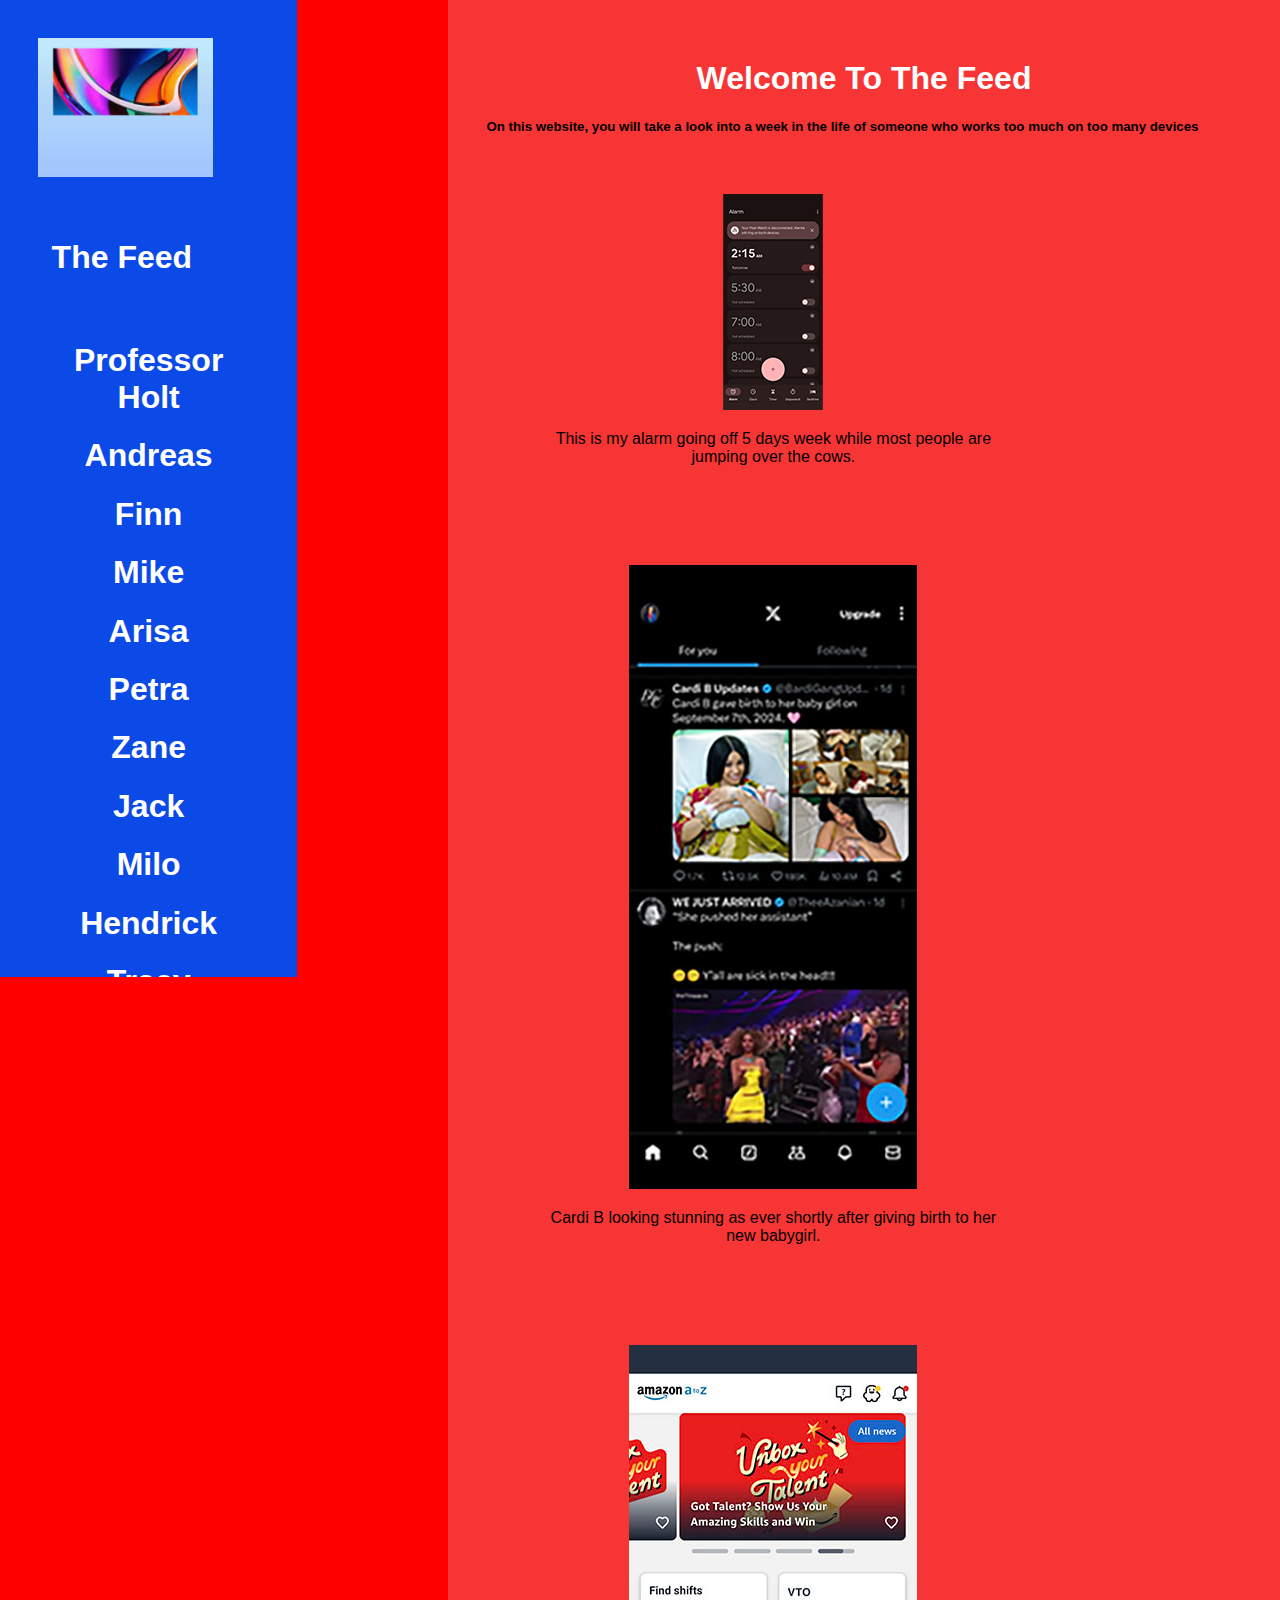
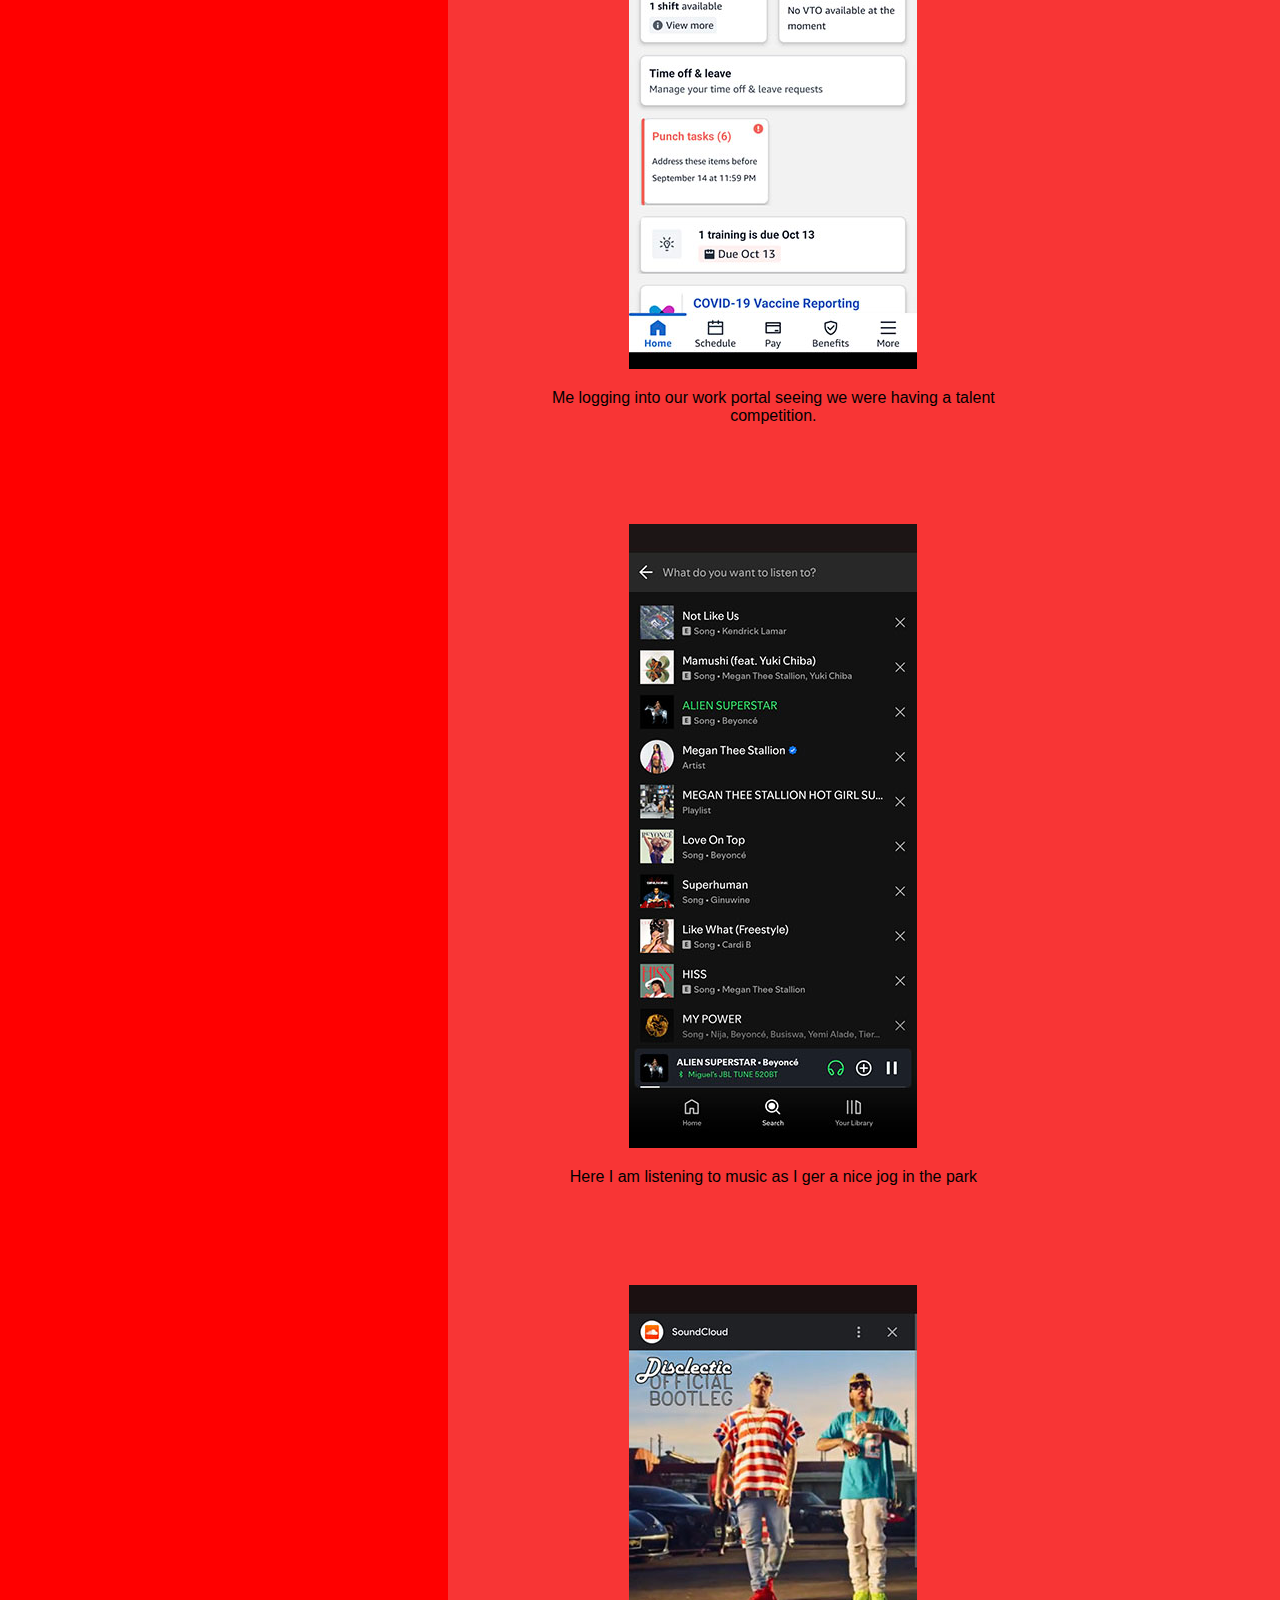
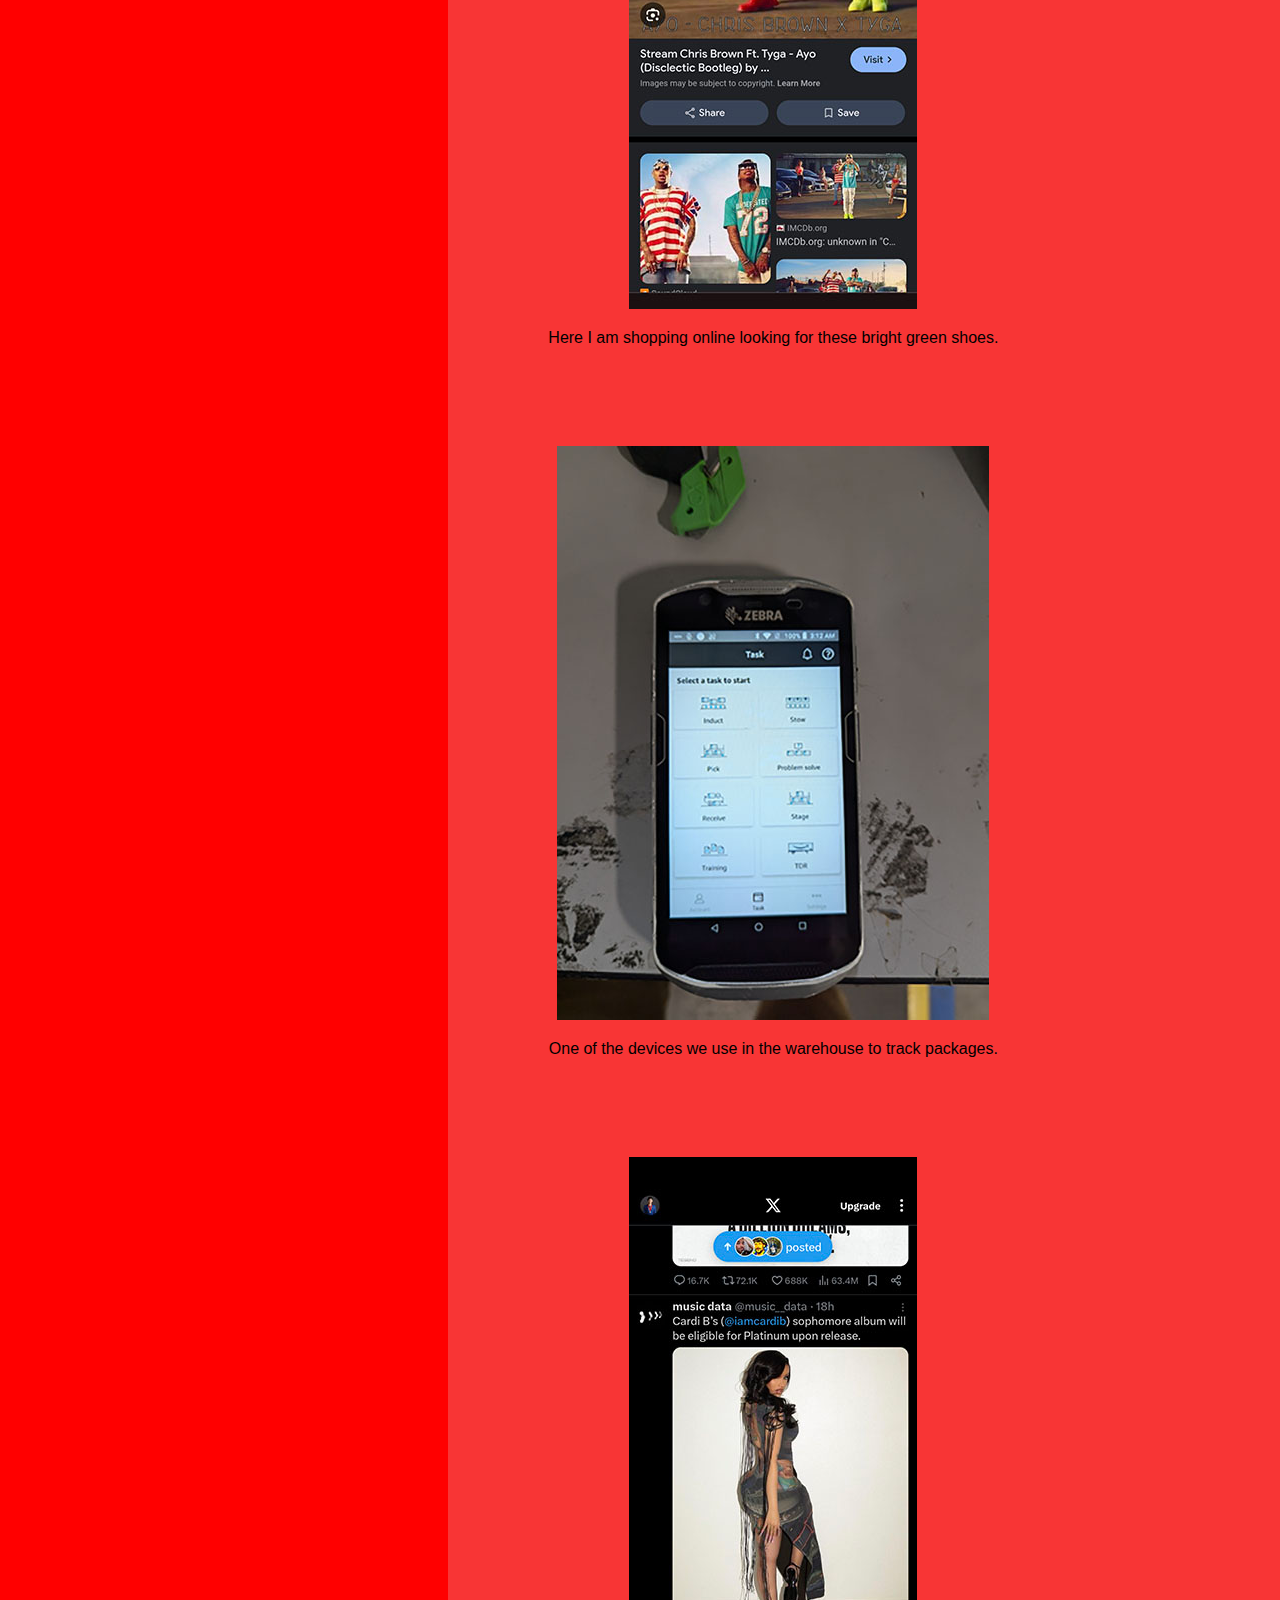
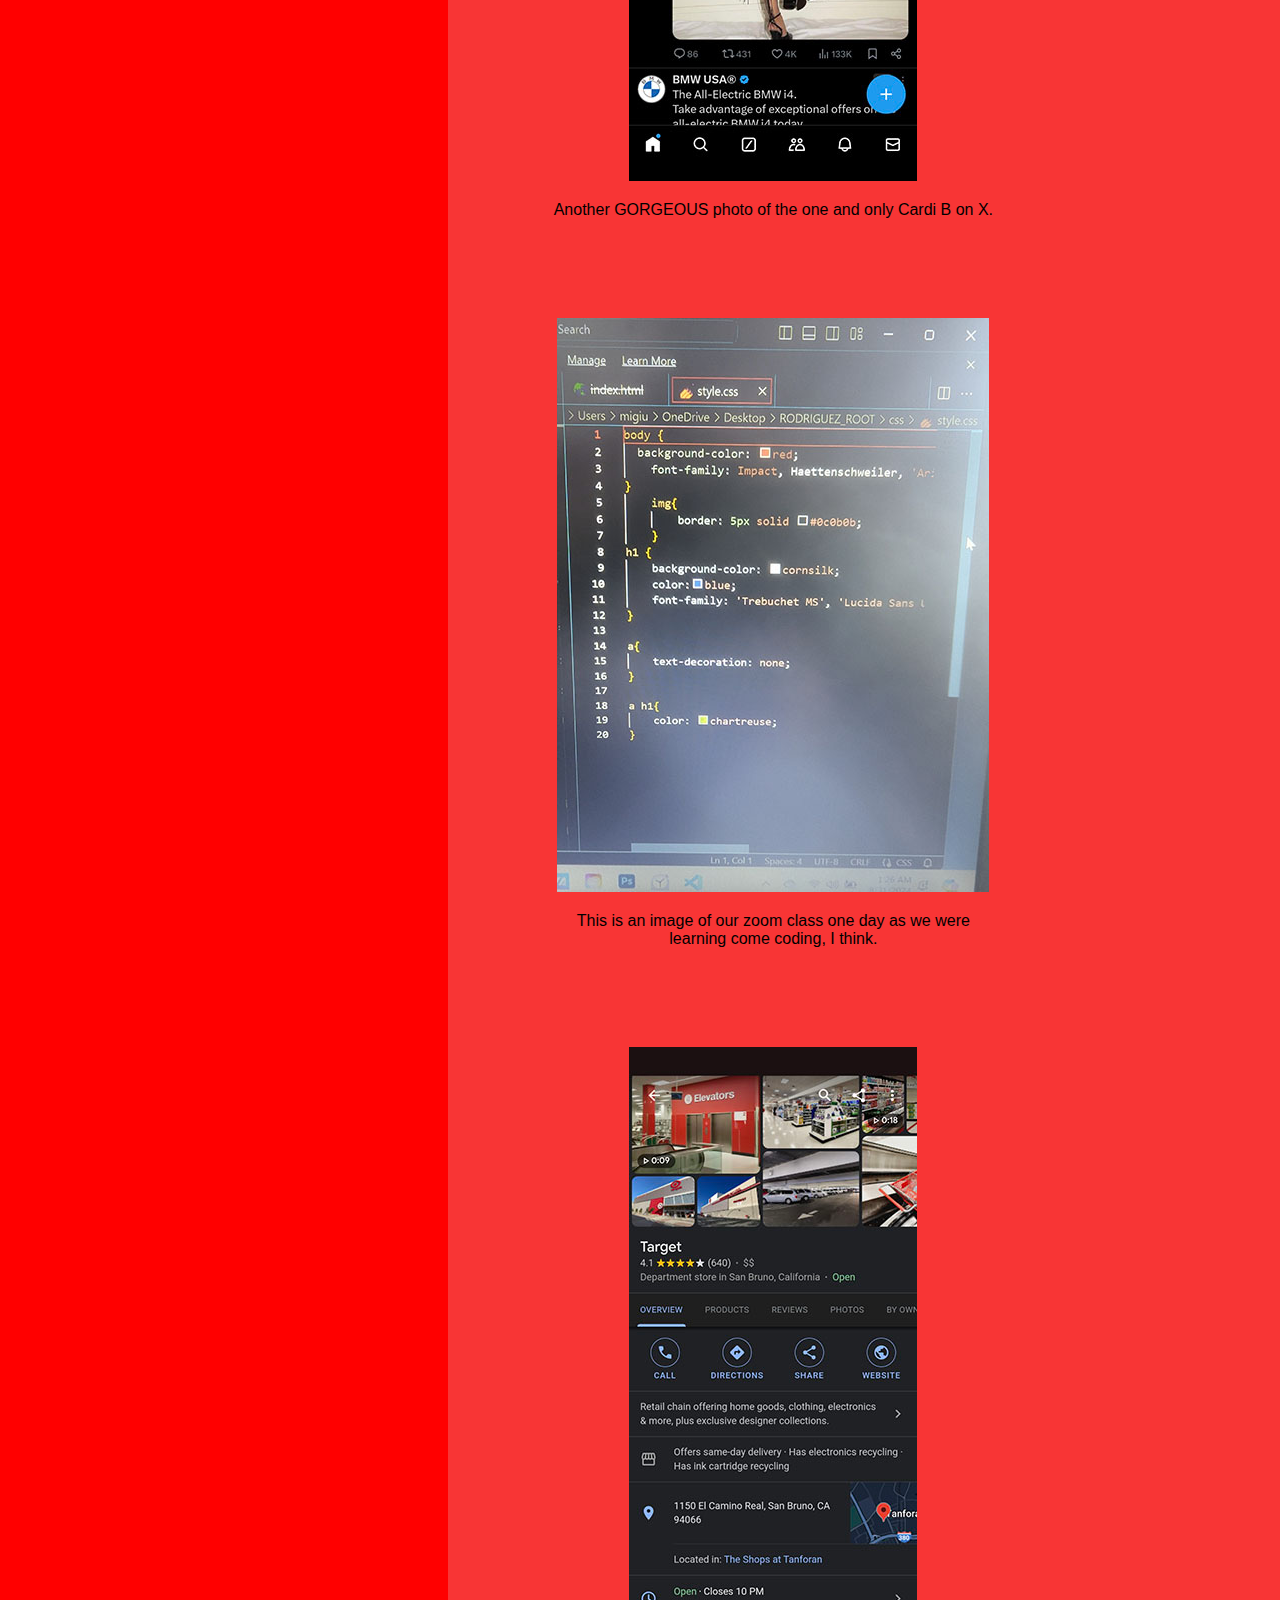
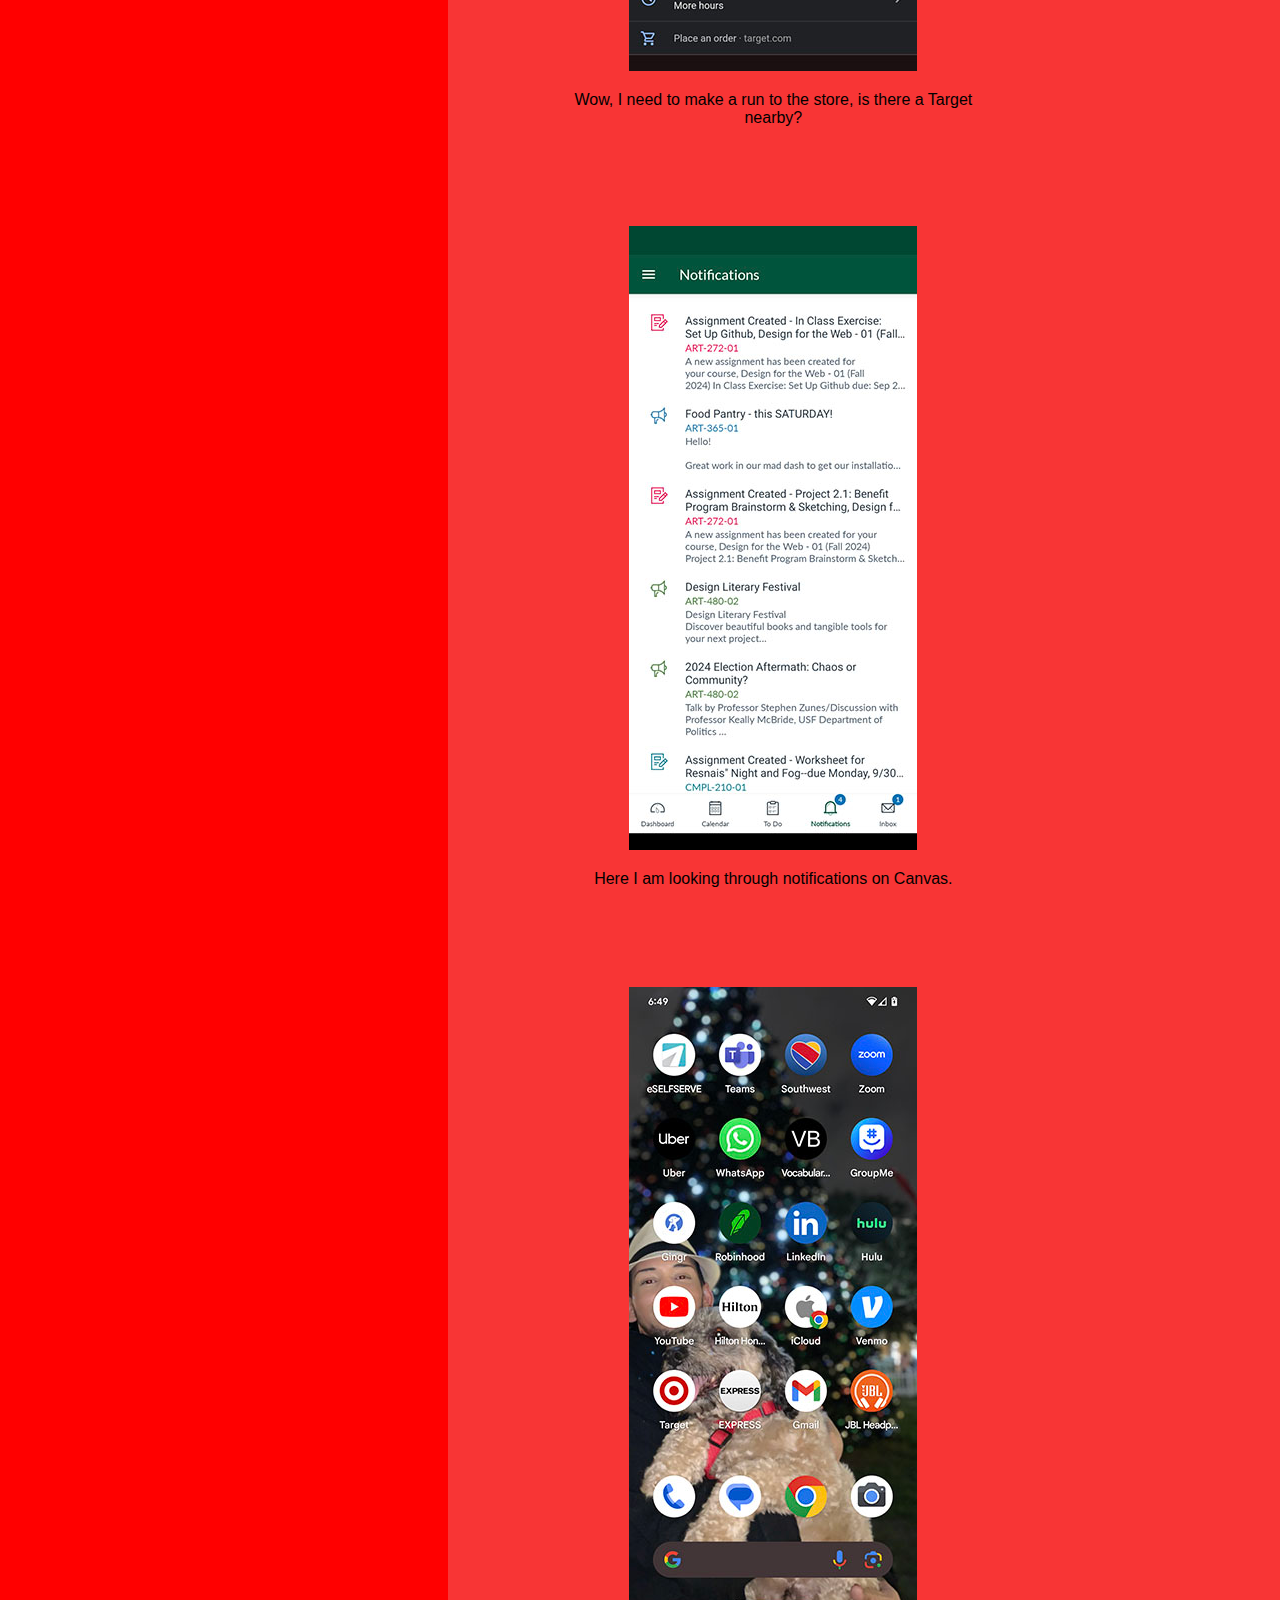
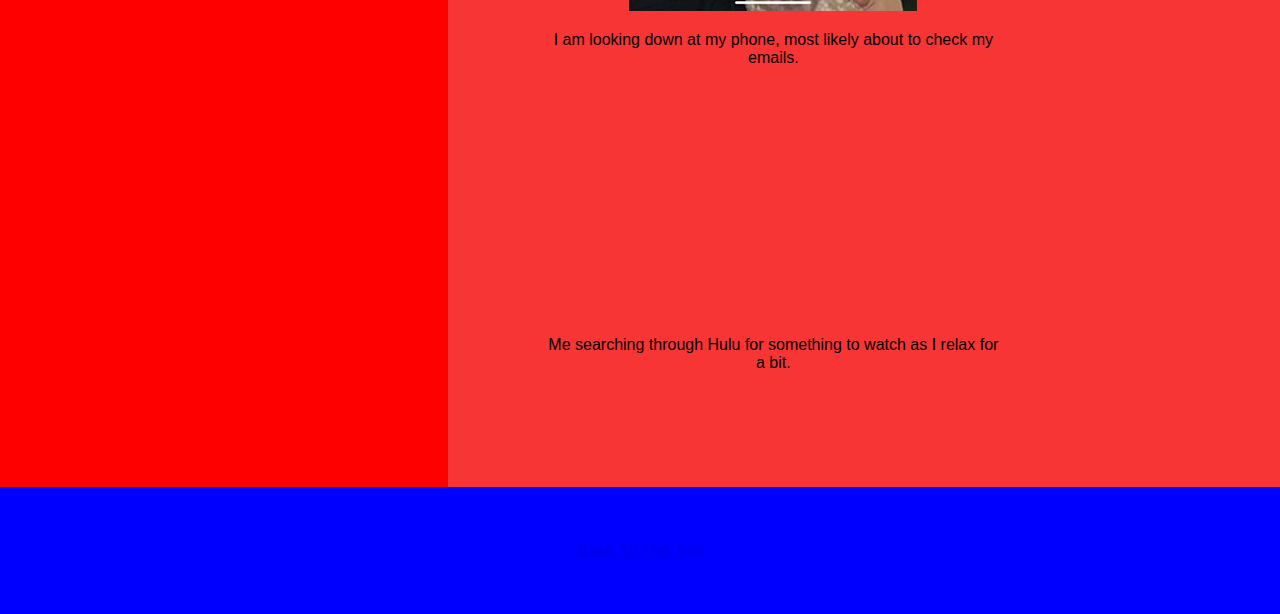
==== thefeed.html @ fedcf509 "First Website" ====
<!DOCTYPE html>

<html>
    <head>
        <meta charset="utf-8">
        <meta http-equiv="X-UA-Compatible" content="IE=edge">
        <title>Welcome To The Feed</title>
        <meta name="description" content="The work-aholic website by Miguel Rodriguez">
        <meta name="viewport" content="width=device-width, initial-scale=1">
        <link rel="stylesheet" href="css/style.css">
    </head>

    <body>
        <nav>
            <img src="img/newgifdraft.gif" alt="Mac Gone Wild" width="175px">
        <br>
        <br>
            <div id="friends">
             <h2>The Feed</h2>
             <br>
             <h1>Professor Holt</h1>
             <h1>Andreas</h1>
             <h1>Finn</h1>
             <h1>Mike</h1>
             <h1>Arisa</h1>
             <h1>Petra</h1>
             <h1>Zane</h1>
             <h1>Jack</h1>
             <h1>Milo</h1>
             <h1>Hendrick</h1>
             <h1>Tracy</h1>
            </div>
        </nav>
     
        <main id="top">

            <h1 class="title">Welcome To The Feed</h1>

            <h5>On this website, you will take a look into a week in the life of someone who works too much on too many devices</h5>

            <section>
                <div class="content">
                    <img src="img/alarmclockrevised.png" alt="photo of alarm clock">
                    <p>This is my alarm going off 5 days week while most people are jumping over the cows.</p>
                </div>
            </section>

            <section>
                <div
                    class="content">
                    <img src="img/Screenshot_20240913-112149 (1).jpg"
                    alt="Cardi B">
                    <p>Cardi B looking stunning as ever shortly after giving birth to her new babygirl.</p>
                </div>
                
            </section>

            <section>
                <div class="content">
                    <img src="img/Screenshot_20240913-112308 (1).jpg" alt="Me logging onto our work portal seeing we were having a talent competition.">
                    <p>Me logging into our work portal seeing we were having a talent competition.</p>

                </div>
            </section>

            <section>
                <div class="content">
                    <img src="img/Screenshot_20240829-151527 (1).jpg" alt="Here I am listening to music as I get a nice jog in Golden Gate Park.">
                    <p>Here I am listening to music as I ger a nice jog in the park</p>

                </div>
            </section>

            <section>
                <div class="content">
                    <img src="img/Screenshot_20240907-195801 (1).jpg" alt="Here I am shopping online looking for these bright green shoes, also the shirt worn by Chris Brown.">
                    <p>Here I am shopping online looking for these bright green shoes.</p>

                </div>
            </section>

            <section>
                <div class="content">
                    <img src="img/PXL_20240910_101205014.MP (1).jpg" alt="work device">
                    <p>One of the devices we use in the warehouse to track packages.</p>

                </div>
            </section>

            <section>
                <div class="content">
                    <img src="img/cardi b.jpg" alt="cardi b looking FABULOUS">
                    <p>Another GORGEOUS photo of the one and only Cardi B on X.</p>

                </div>
            </section>

            <section>
                <div class="content">
                    <img src="img/zoomcodeclass.jpg" alt="Zoom class learning coding">
                    <p>This is an image of our zoom class one day as we were learning come coding, I think.</p>

                </div>
            </section>

            <section>
                <div class="content">
                    <img src="img/targetrun.jpg" alt="Target Location">
                    <p>Wow, I need to make a run to the store, is there a Target nearby?</p>

                </div>
            </section>

            <section>
                <div class="content">
                    <img src="img/canvas.jpg" alt="canvas screenshot">
                    <p>Here I am looking through notifications on Canvas.</p>

                </div>
            </section>

            <section>
                <div
                class="content">
                <img src="img/homescreen.jpg" alt="cell phone home screen">
                <p>I am looking down at my phone, most likely about to check my emails.</p>
            </div>
            </section>

            <section>
                <div
                class="content">
                <video style="width: 50%">
                    <source src="img/screen-20240928-191142.mp4" type="video/mp4">
                </video>
                <p>Me searching through Hulu for something to watch as I relax for a bit.</p>
            </div>
            </section>

            </main>

            <footer>
                <a href="#top">
                    <p>Back To The Top</p>
                </a>

            </footer>
    </body>
</html>
---- css/style.css ----
body {
    background-color: red;
    margin: 0 auto;
    max-width: 100%;
    font-family: Verdana, Geneva, Tahoma, sans-serif;
}

title {
    color: rgb(128, 78, 99);
    font-size: 3cm;
    font-weight: bold;
    background-color: rgb(98, 61, 5);
    padding: 30px;
    border-radius: 100px;
    text-align: center;
}

main {
    background-color: rgb(248, 53, 53);
    max-width: 60%;
    margin-left: 35%;
    padding: 3%;
    flex-direction: column;
    justify-content: space-around;
    align-items: center;
}

nav {
    background-color: rgb(12, 74, 232);
    max-width: 25%;
    height: 100vh;
    padding: 3%;
    position: fixed;
    top: 0px;
    left: 0px;
    overflow-y: scroll;
}

section {
    border: 1px;
    width: 60%;
    margin: 5%;
    padding: 3%;
    text-align: center;
}

h1 {
    color: white;
    text-align: center;
}

h2 {
    font-family: 'Gill Sans', 'Gill Sans MT', Calibri, 'Trebuchet MS', sans-serif;
    color: white;
    font-size: 24pt;
}

header {
    text-align: center;
    margin-top: 15%;
}

header img:hover {
    background-color: aqua;
    opacity: .5;
    transform: scale(1.05);
}

footer {
    background-color: blue;
    color: aliceblue;
    font-weight: bold;
    text-align: center;
    padding: 3%;
}

#friends {
    padding: 6%;
    border: 5pt;
}
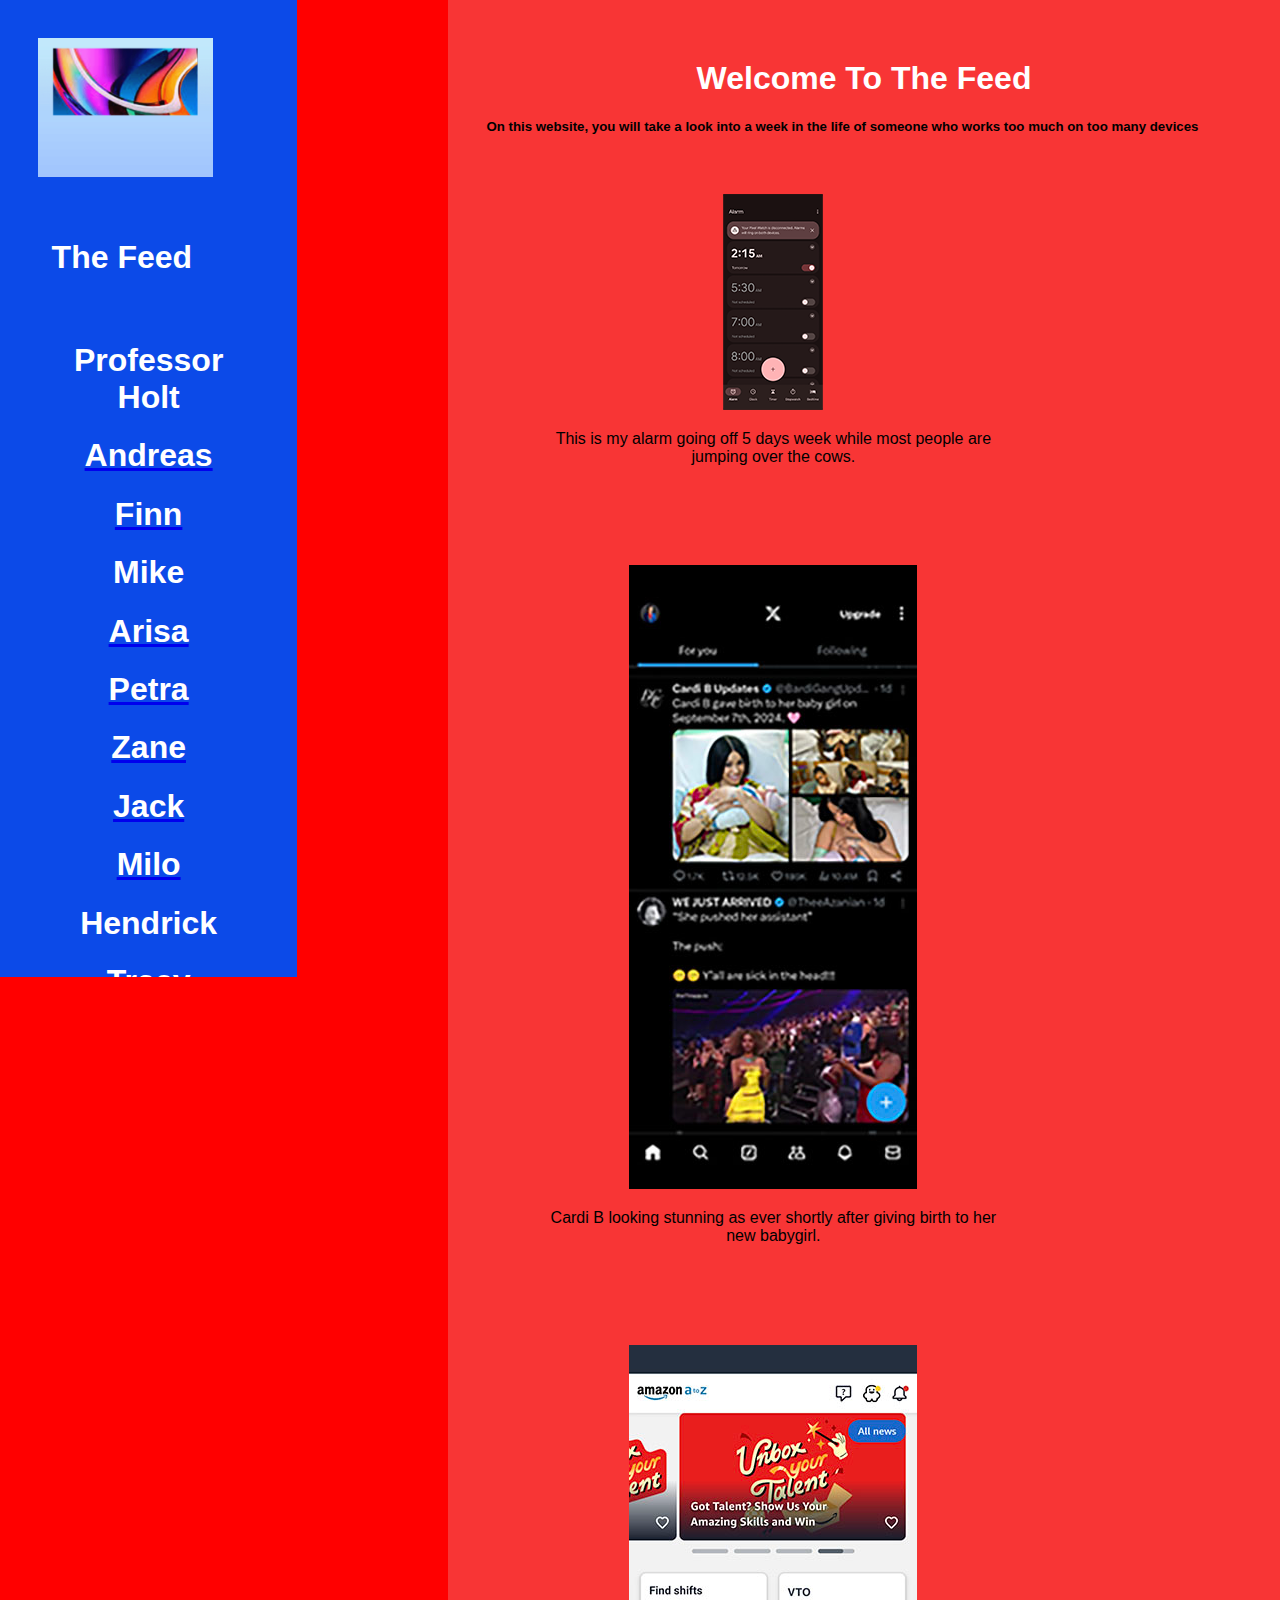
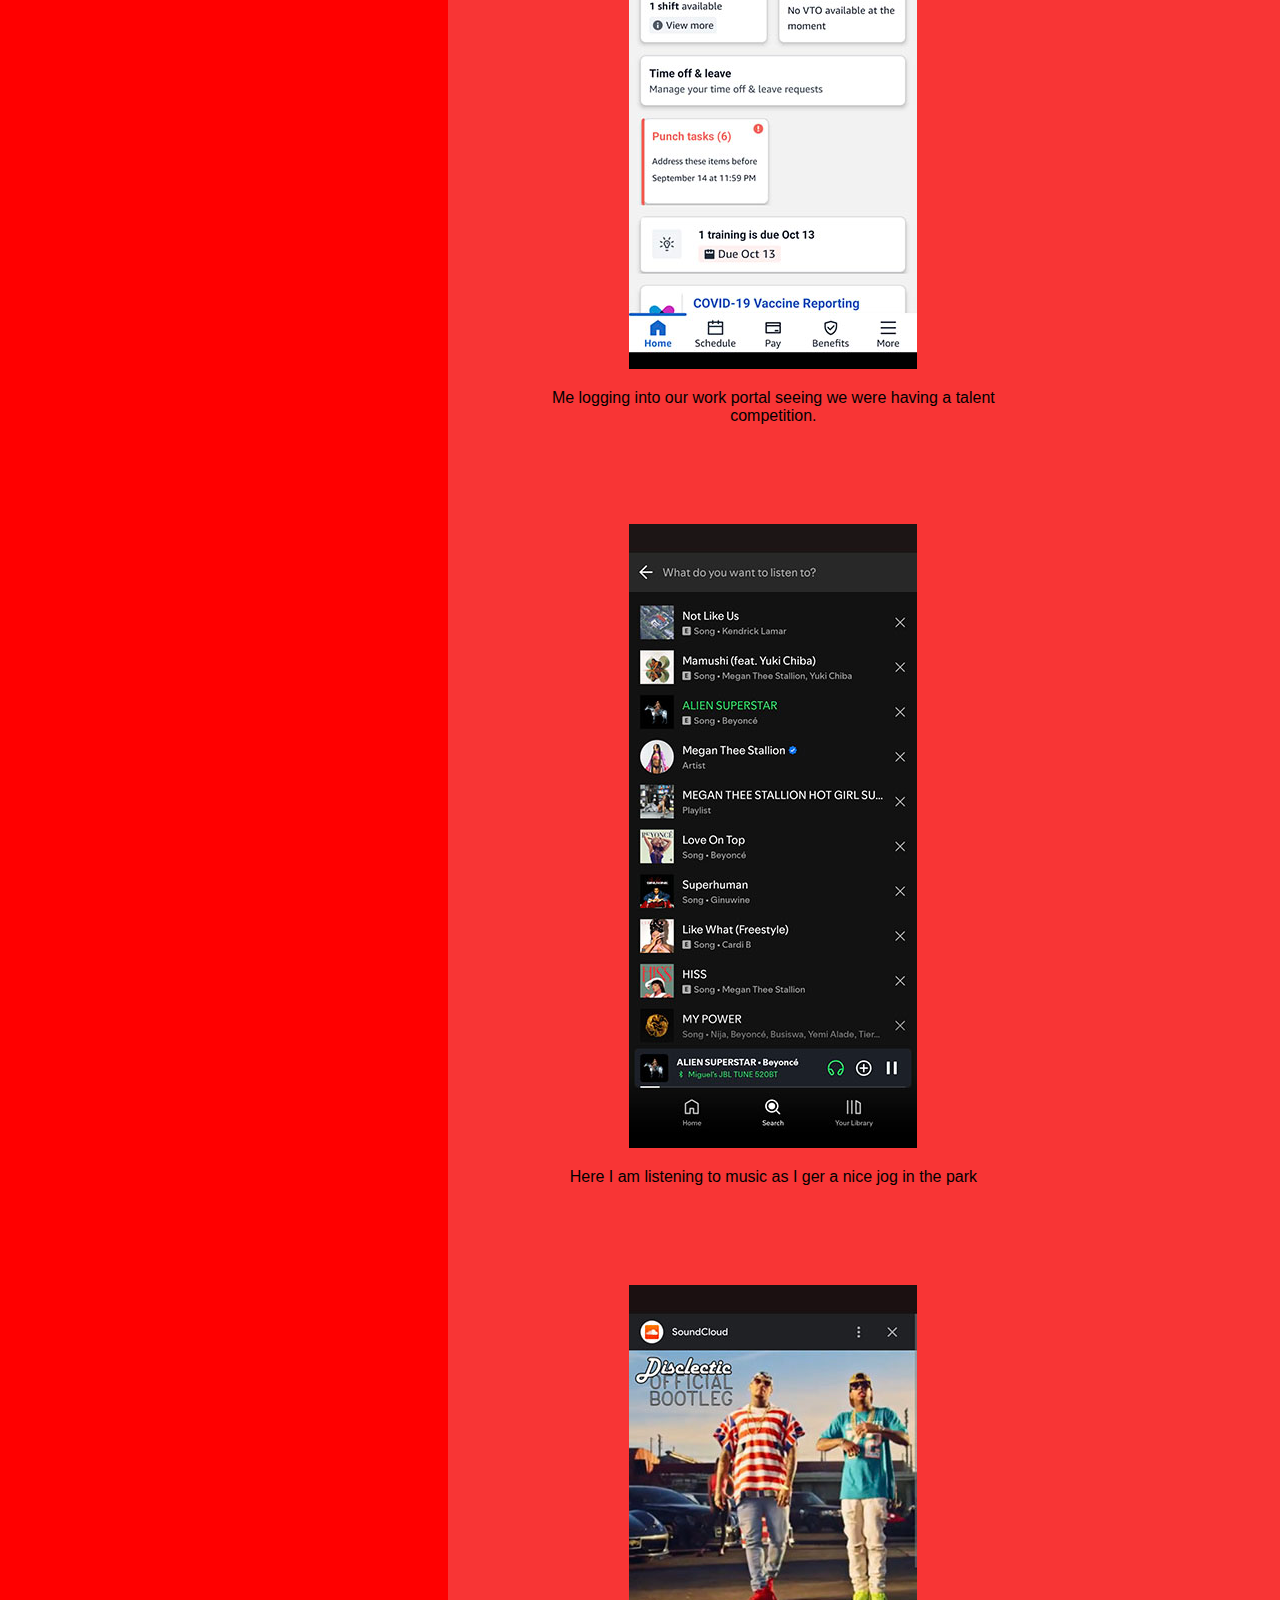
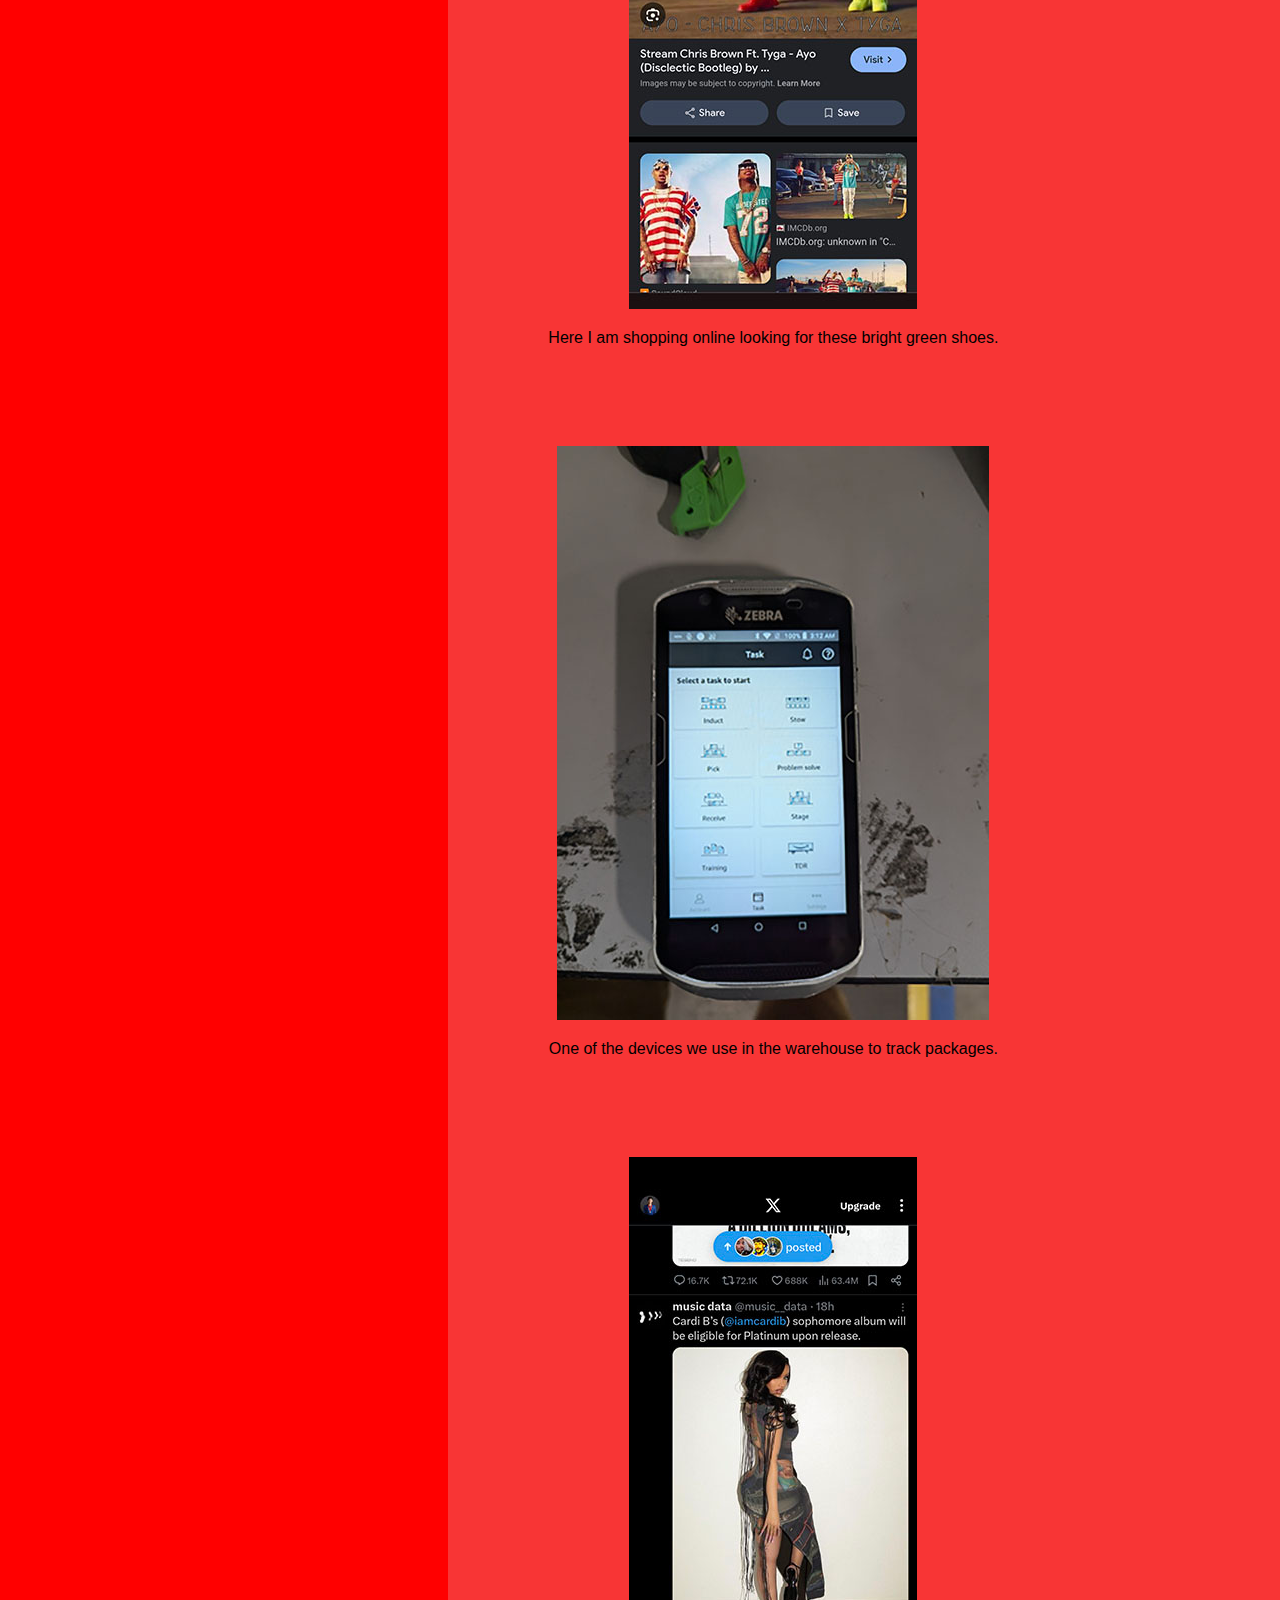
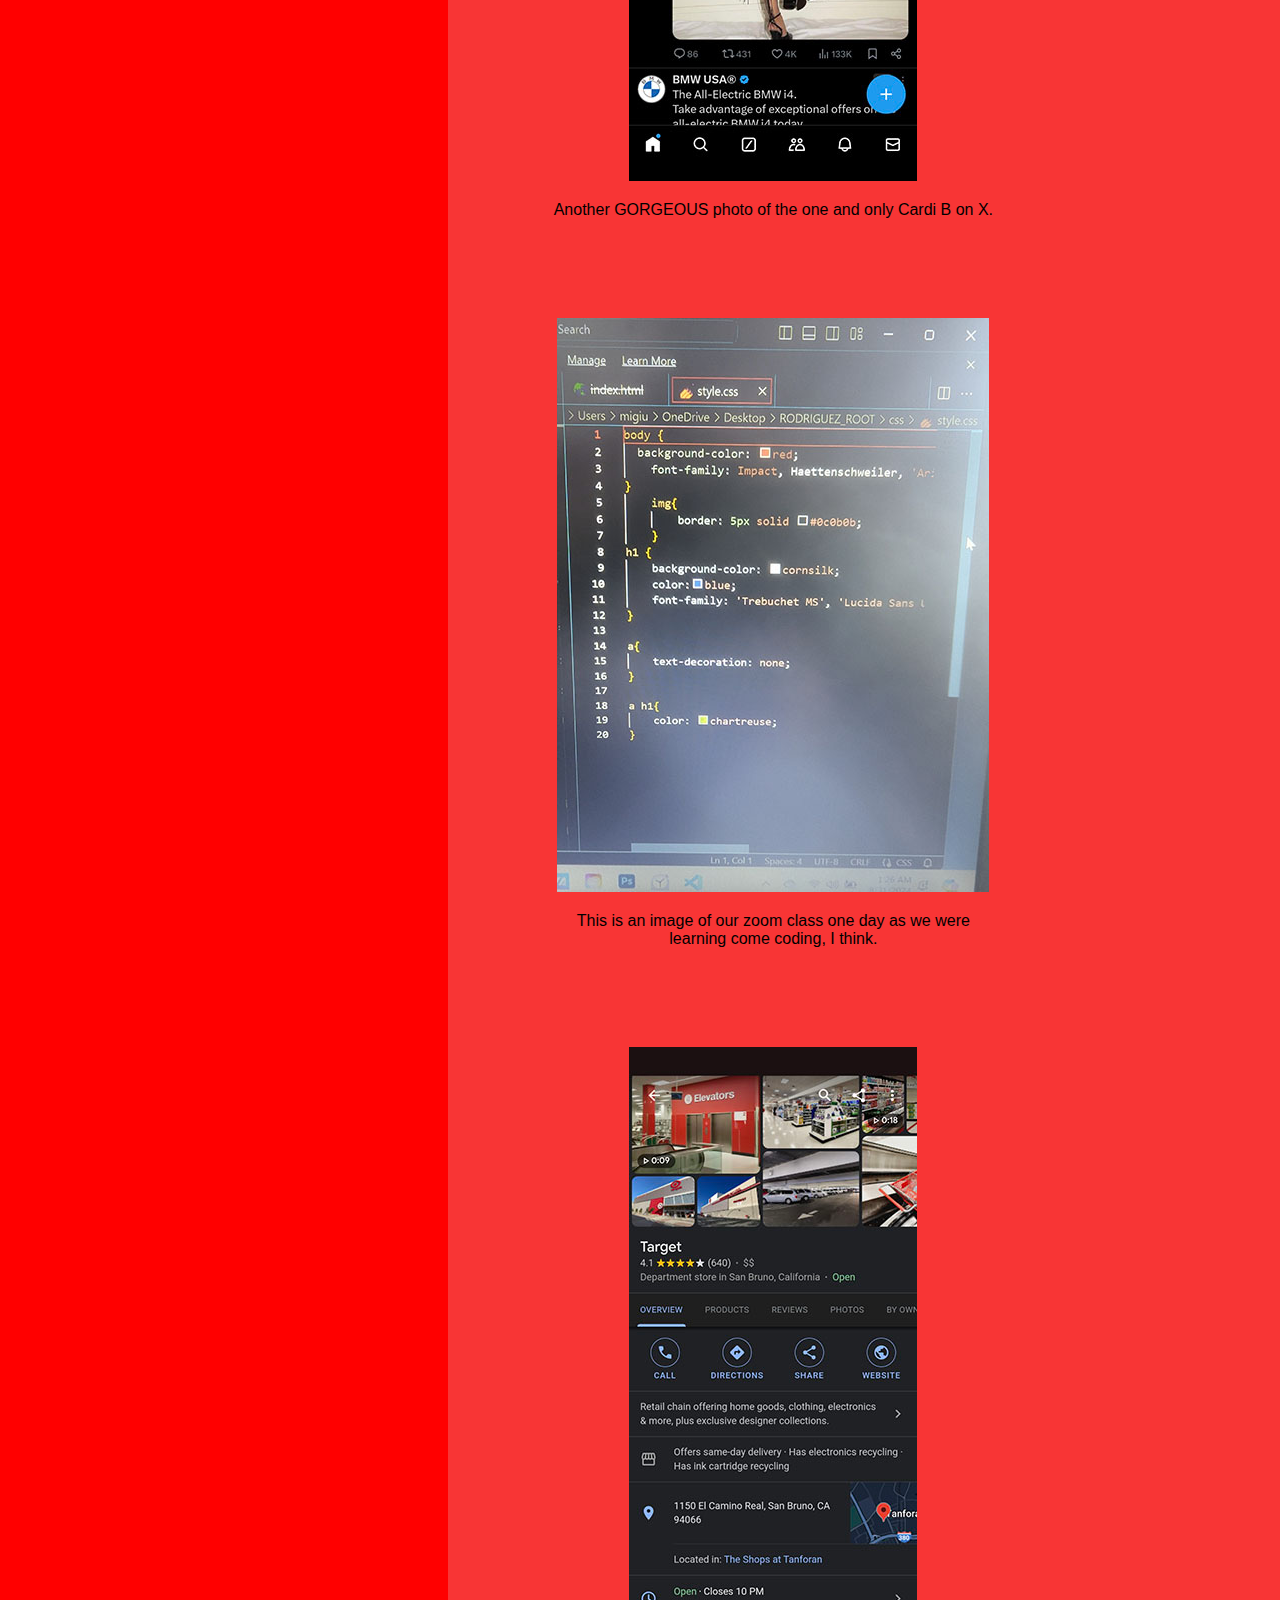
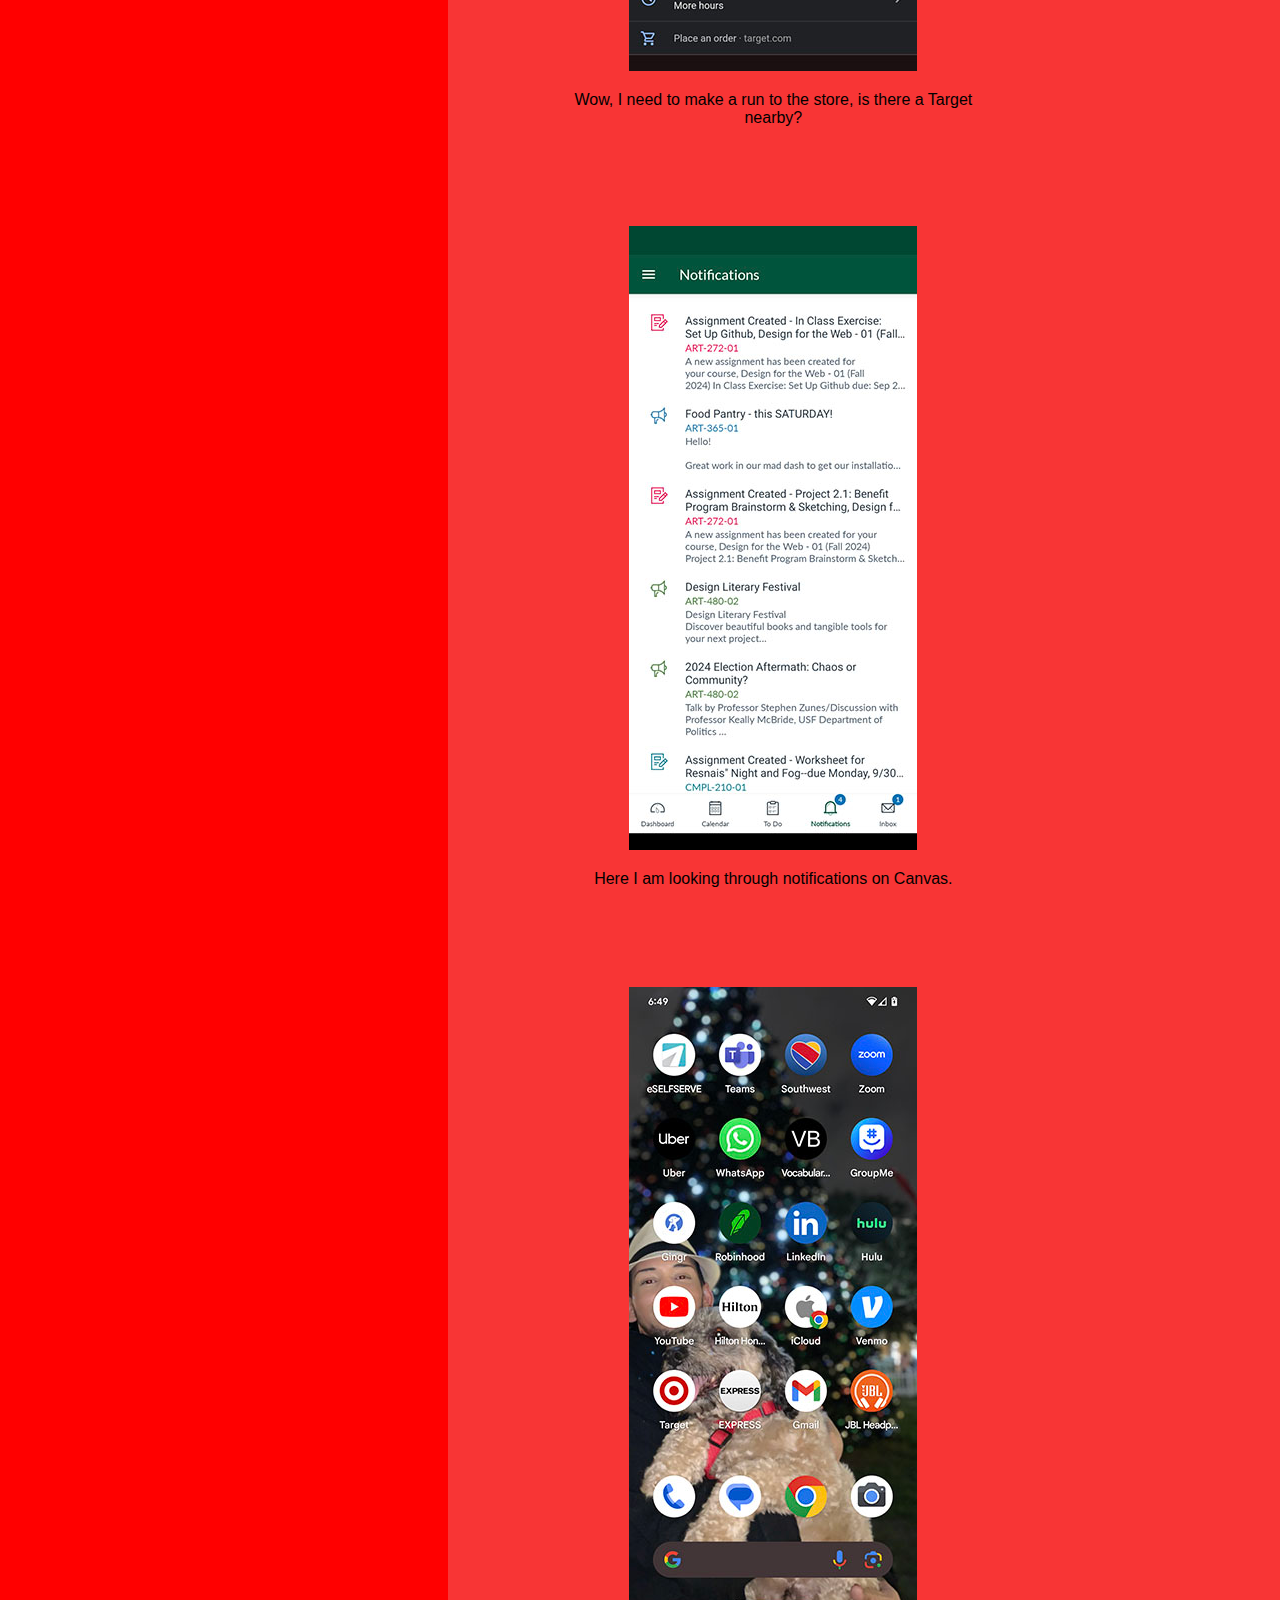
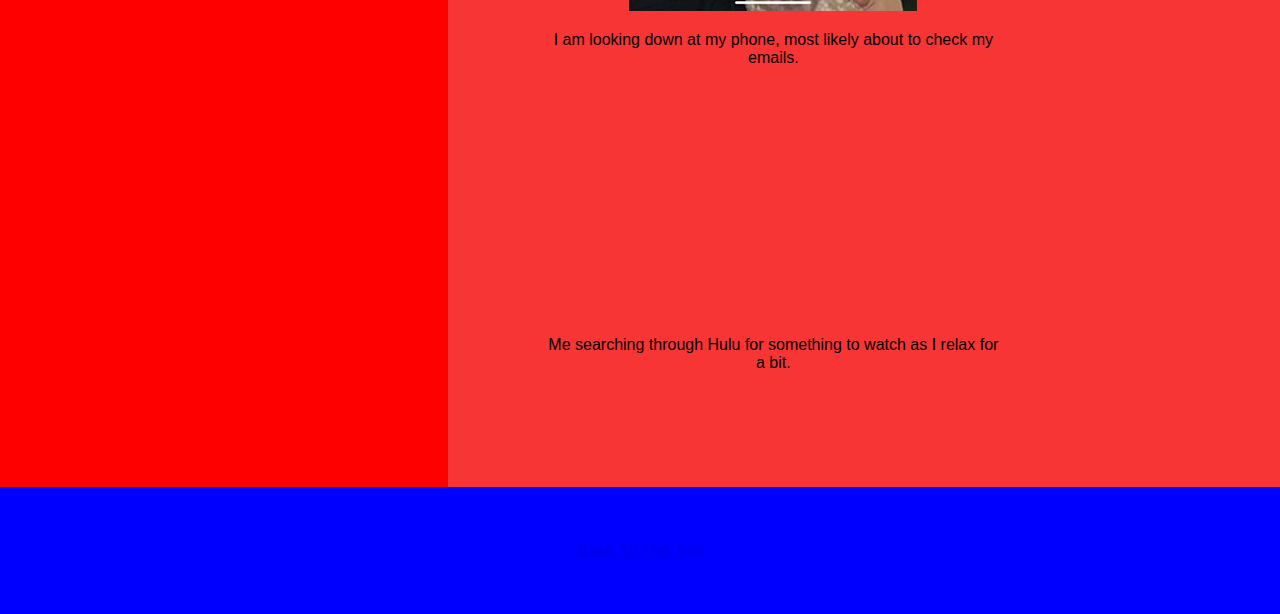
==== commit ef78c2d8: "Update thefeed.html" ====
--- a/thefeed.html
+++ b/thefeed.html
@@ -19,16 +19,46 @@
              <h2>The Feed</h2>
              <br>
              <h1>Professor Holt</h1>
+             
+             <a href="https://andreas-shelton.github.io/thefeed/thefeed.html" target="blank">
              <h1>Andreas</h1>
+            </a>
+
+             <a href="https://frmcelhatten.github.io/thefeed/" target="blank">
              <h1>Finn</h1>
+            </a>
+
+            <a href="https://mikesmith-23.github.io/thefeed/thefeed.html" target="blank"></a>
              <h1>Mike</h1>
+            </a>
+
+             <a href="https://asfukushima.github.io/blackstar/" target="blank">
              <h1>Arisa</h1>
+            </a>
+
+             <a href="https://helebpet.github.io/thefeed/index.html" target="blank">
              <h1>Petra</h1>
+            </a>
+
+             <a href="https://zanealafranji.github.io/the_feed/"
+             target="blank">
              <h1>Zane</h1>
+            </a>
+
+             <a href="https://jacka1324.github.io/thefeed1/"
+             target="black">
              <h1>Jack</h1>
+            </a>
+
+            <a href="file:///Users/milorex/Documents/GitHub/thefeed/thefeed.html" target="blank">
              <h1>Milo</h1>
+            </a>
+
              <h1>Hendrick</h1>
+             <a href="https://myanhtrg.github.io/themeow/" target="blank">
              <h1>Tracy</h1>
+            </a>
+
             </div>
         </nav>
      
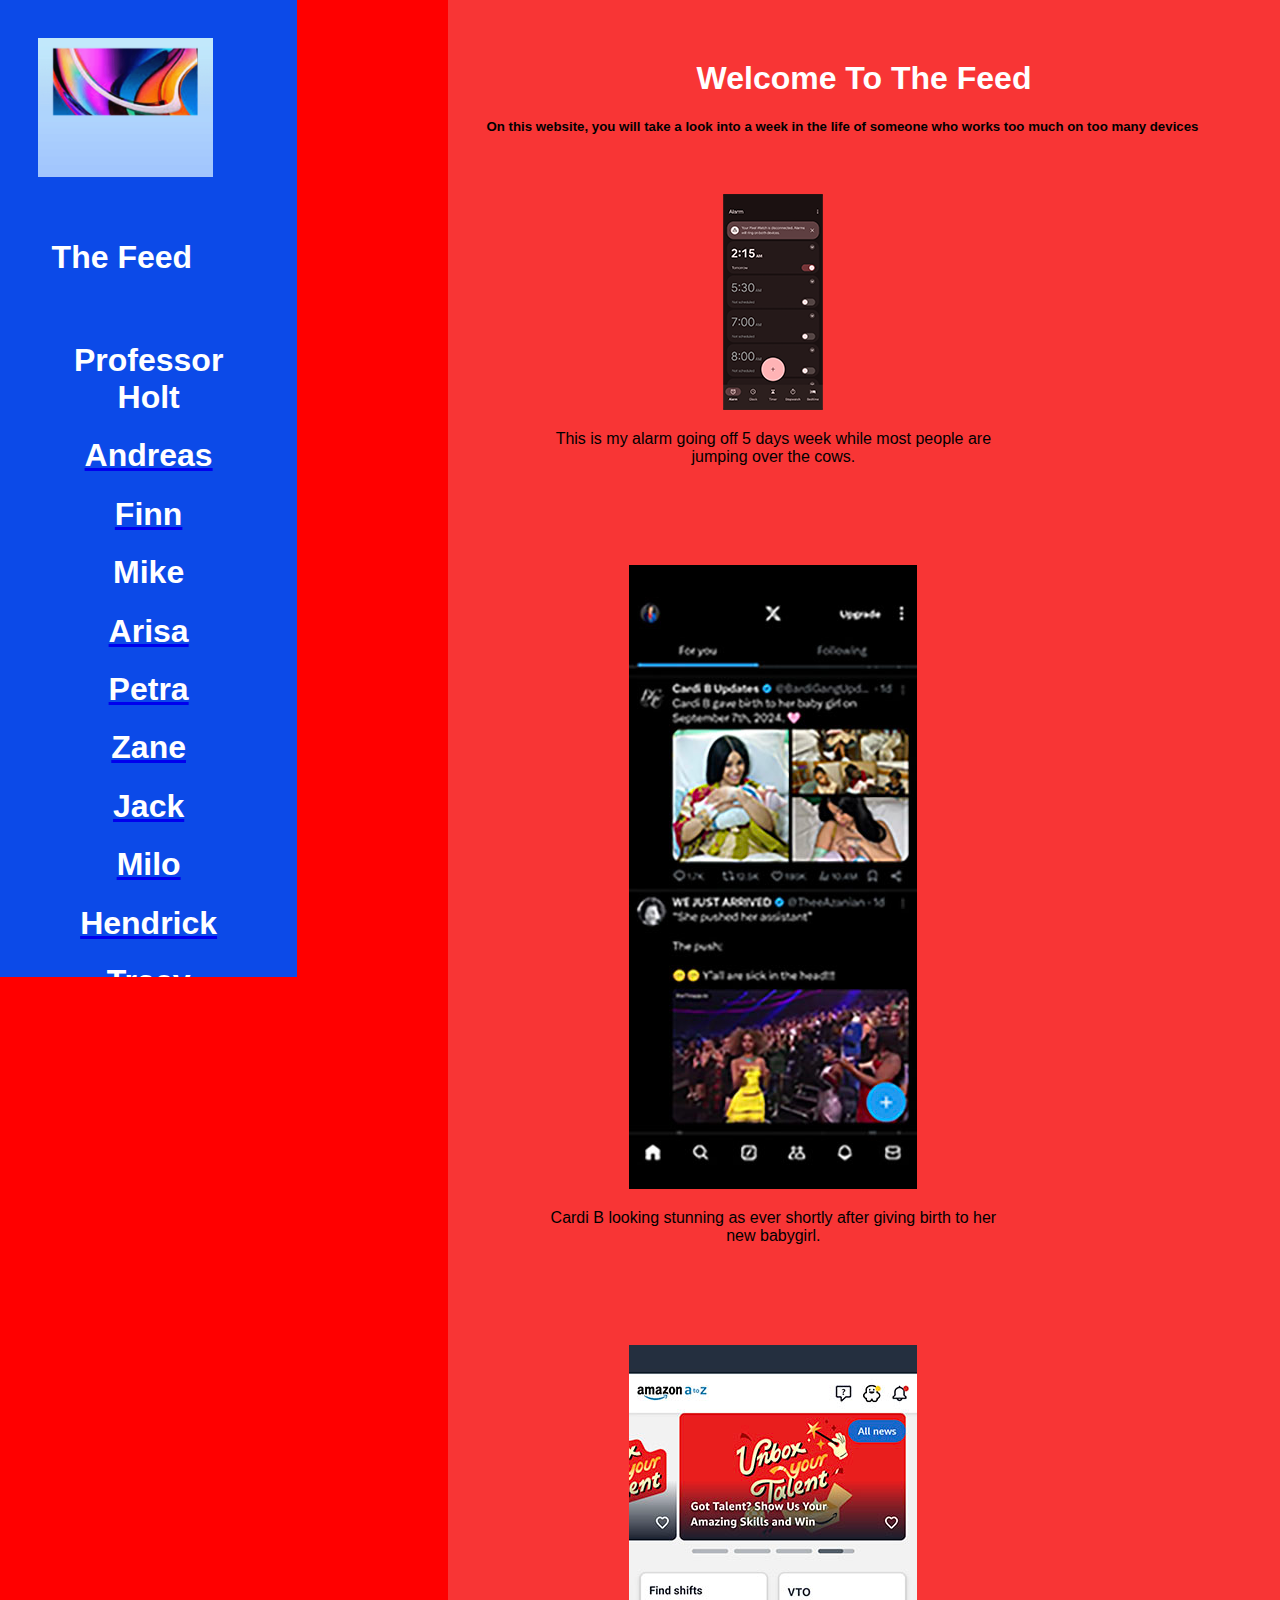
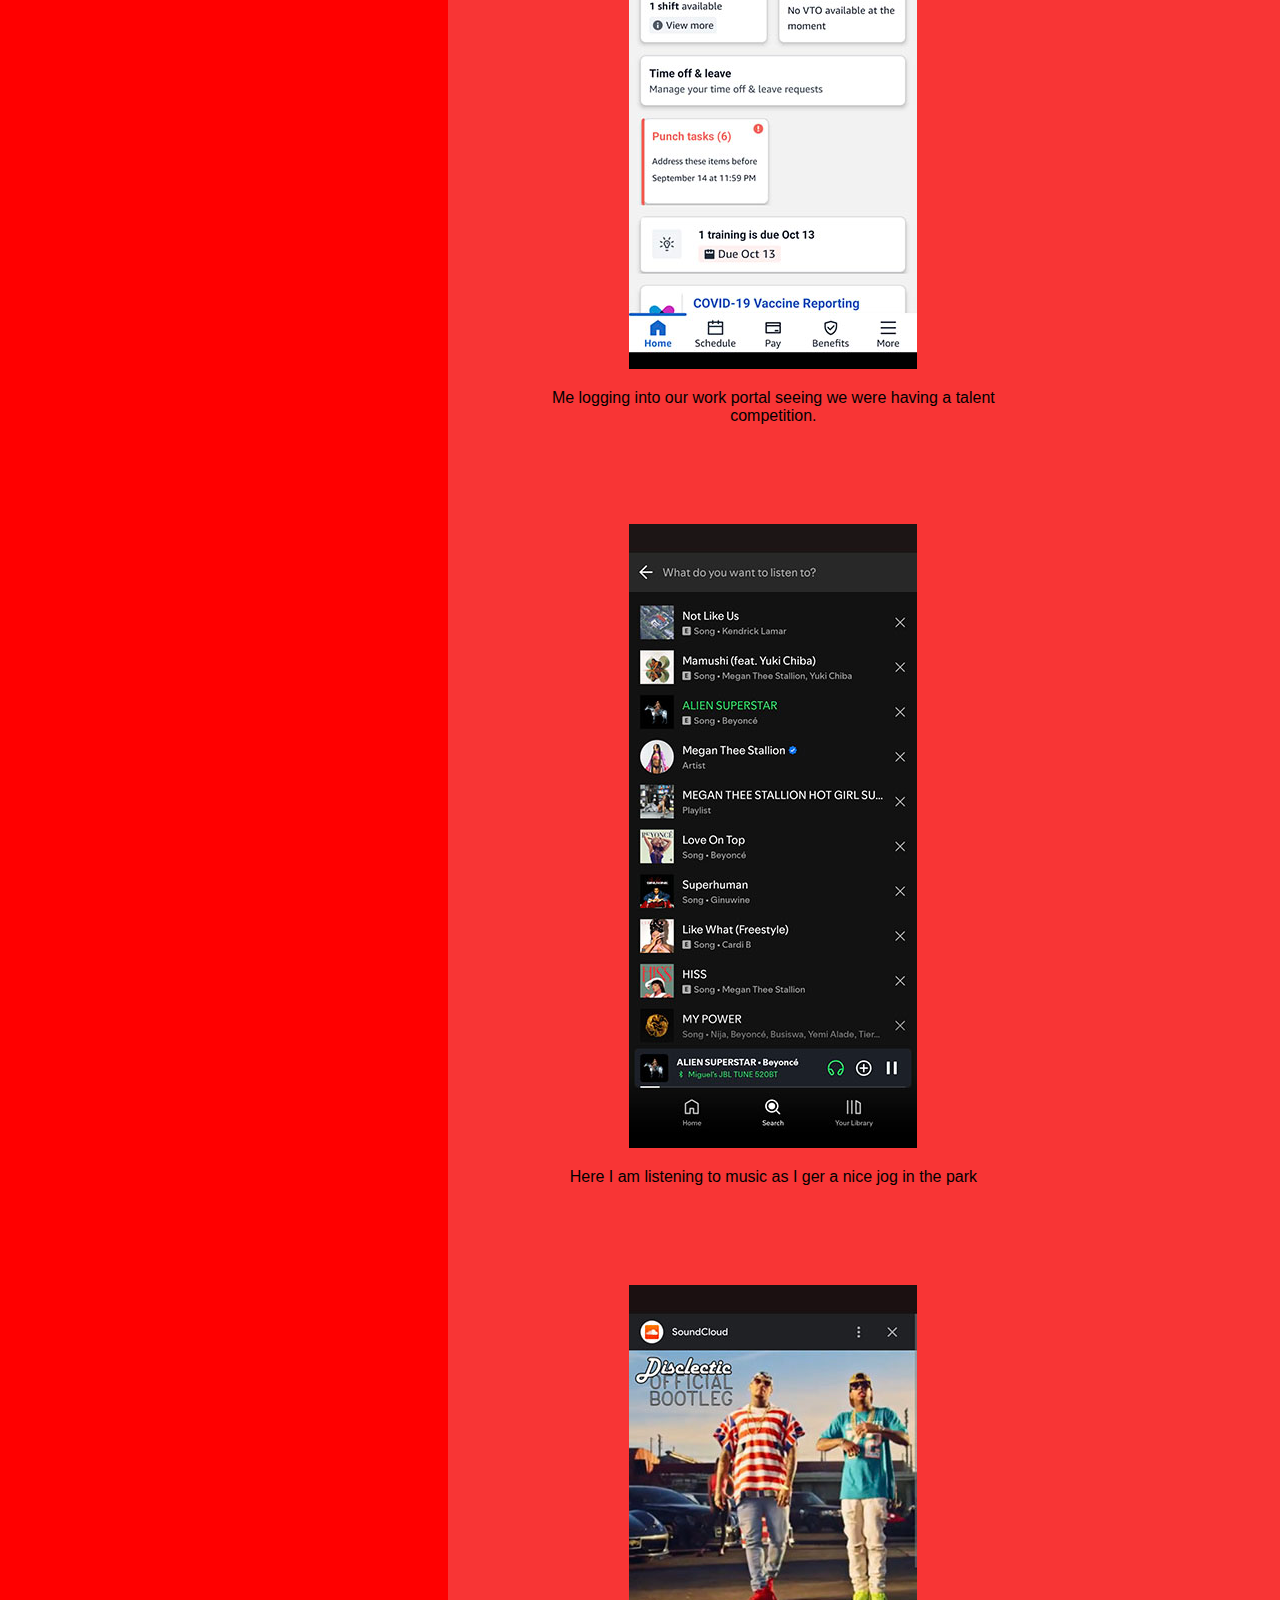
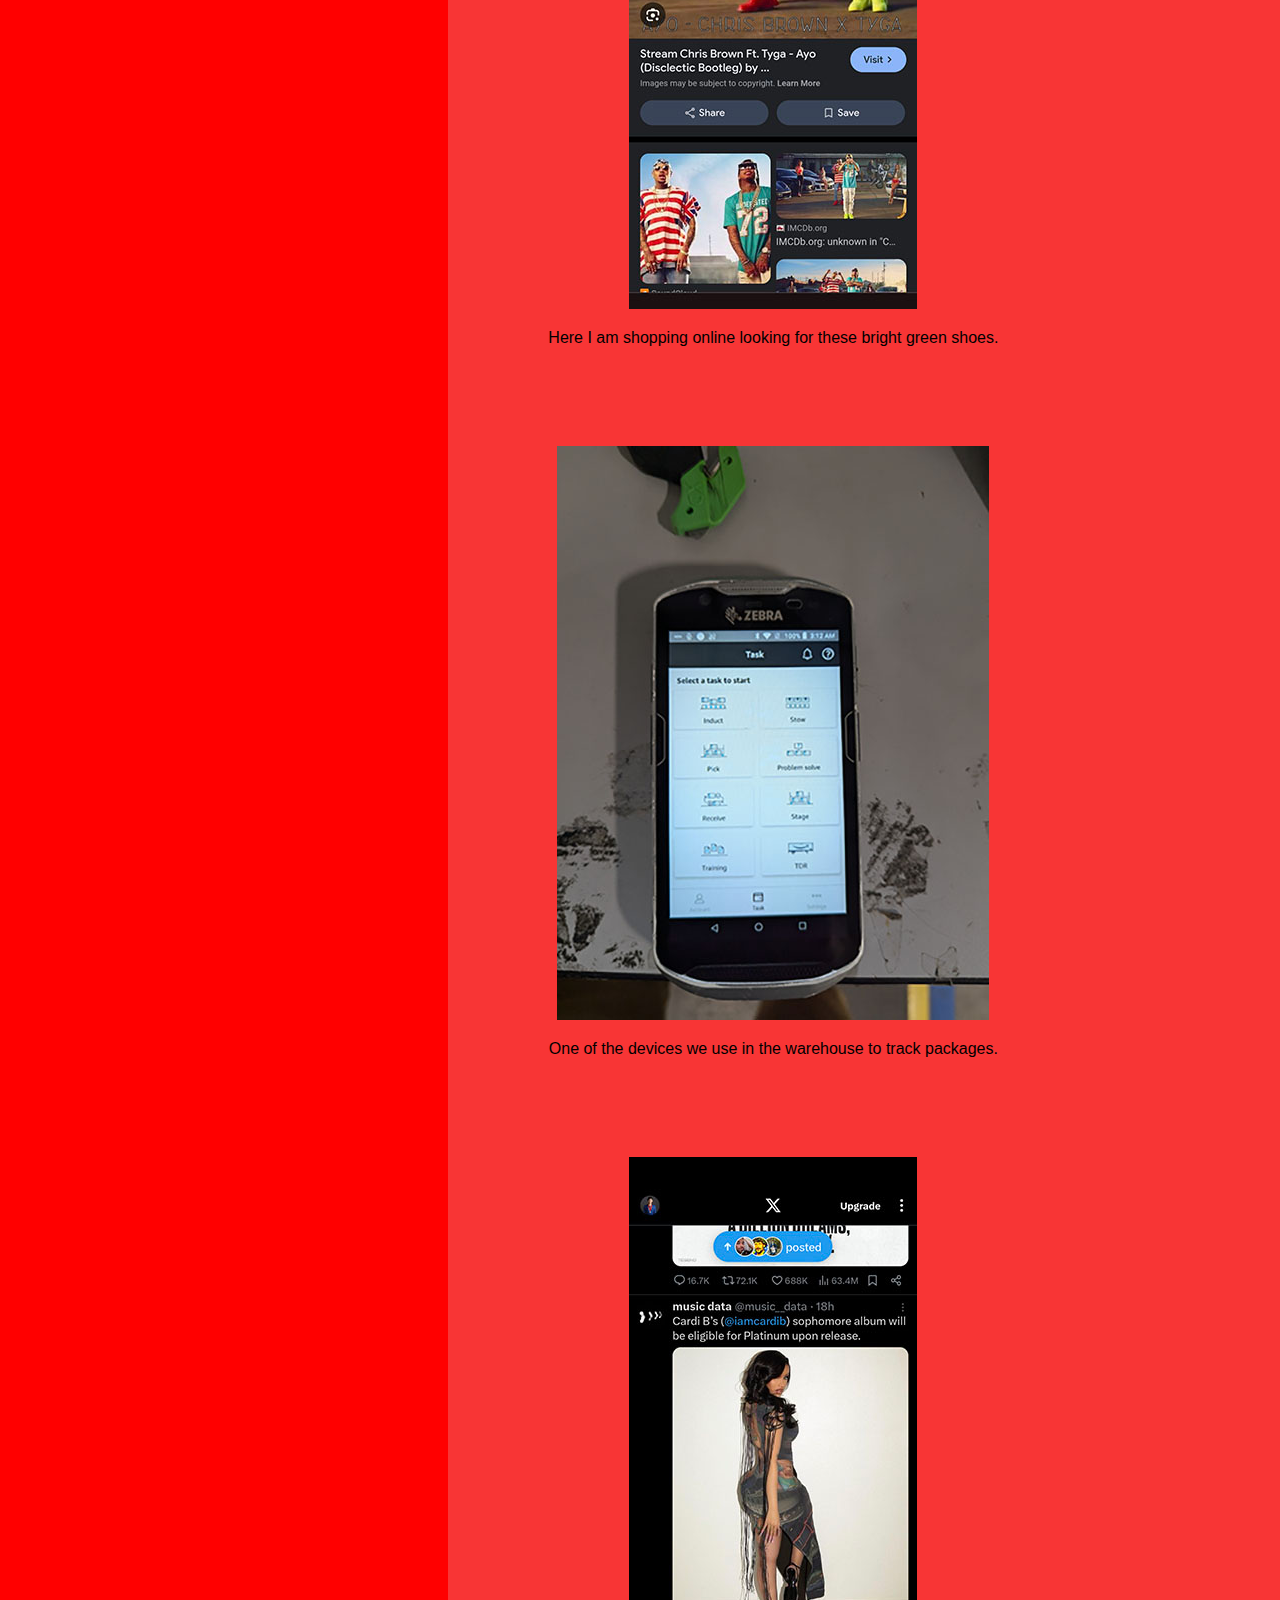
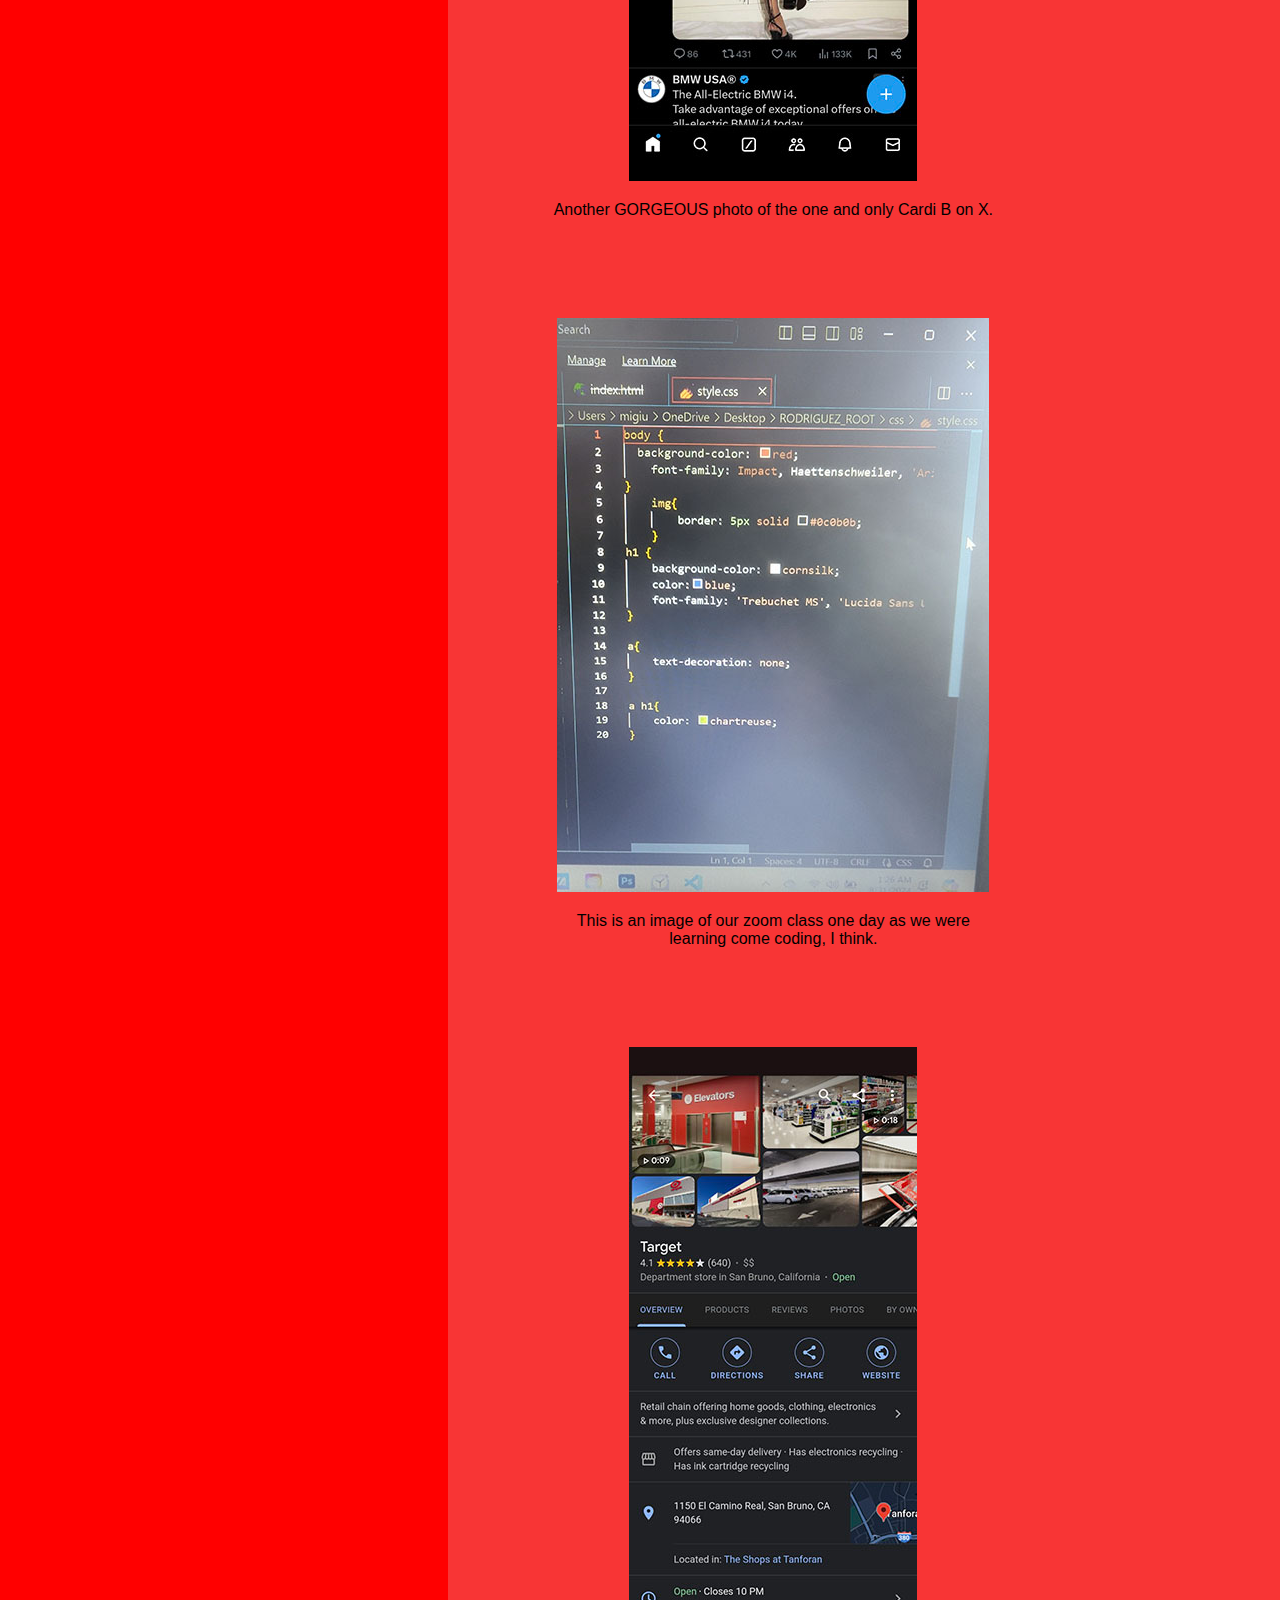
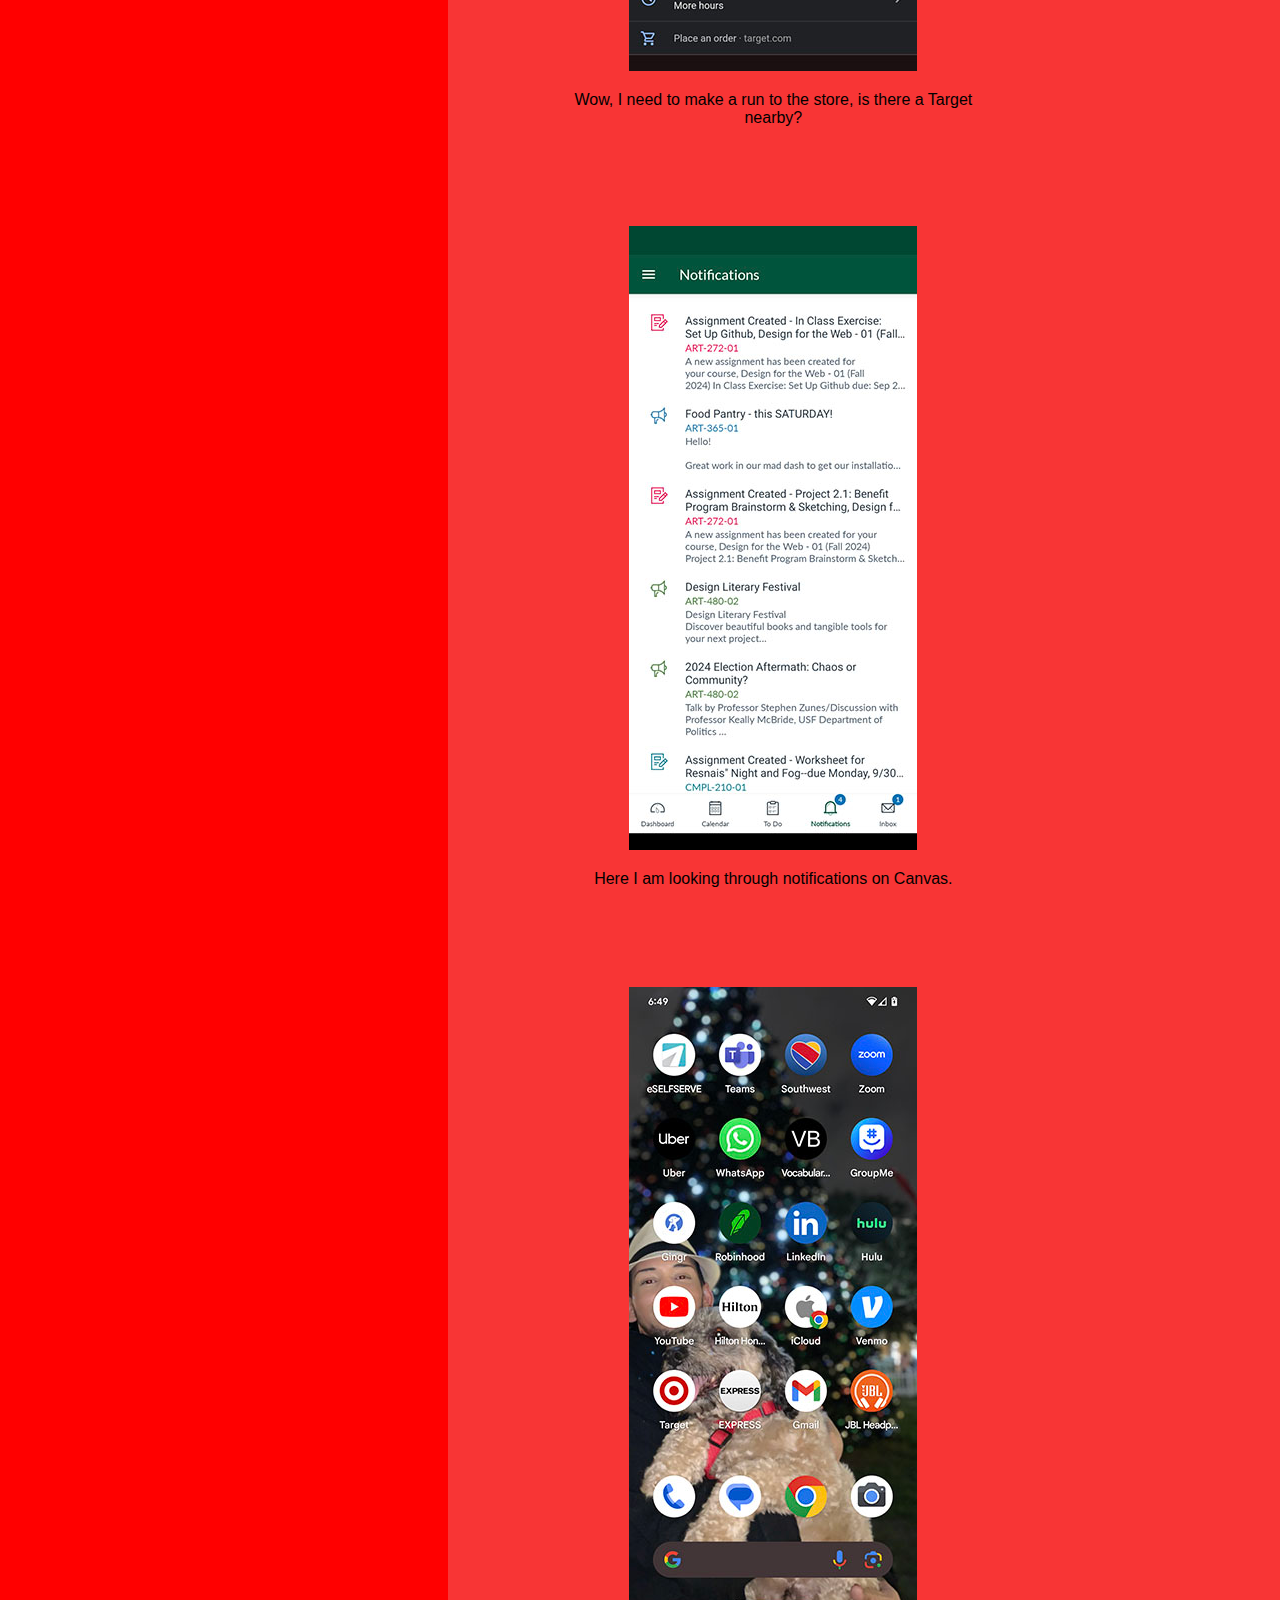
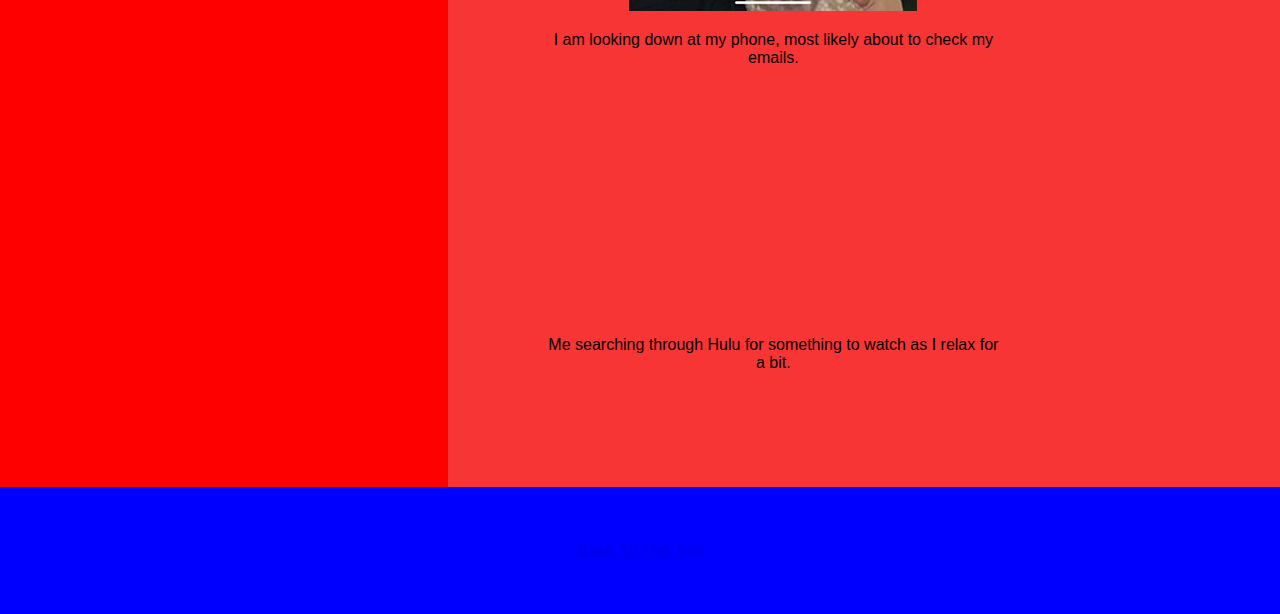
==== commit c1b6fb12: "newestupdate" ====
--- a/thefeed.html
+++ b/thefeed.html
@@ -19,7 +19,7 @@
              <h2>The Feed</h2>
              <br>
              <h1>Professor Holt</h1>
-             
+
              <a href="https://andreas-shelton.github.io/thefeed/thefeed.html" target="blank">
              <h1>Andreas</h1>
             </a>
@@ -54,7 +54,10 @@
              <h1>Milo</h1>
             </a>
 
+            <a href="https://hhkuo123.github.io/the-feed/" target="blank">
              <h1>Hendrick</h1>
+            </a>
+
              <a href="https://myanhtrg.github.io/themeow/" target="blank">
              <h1>Tracy</h1>
             </a>
